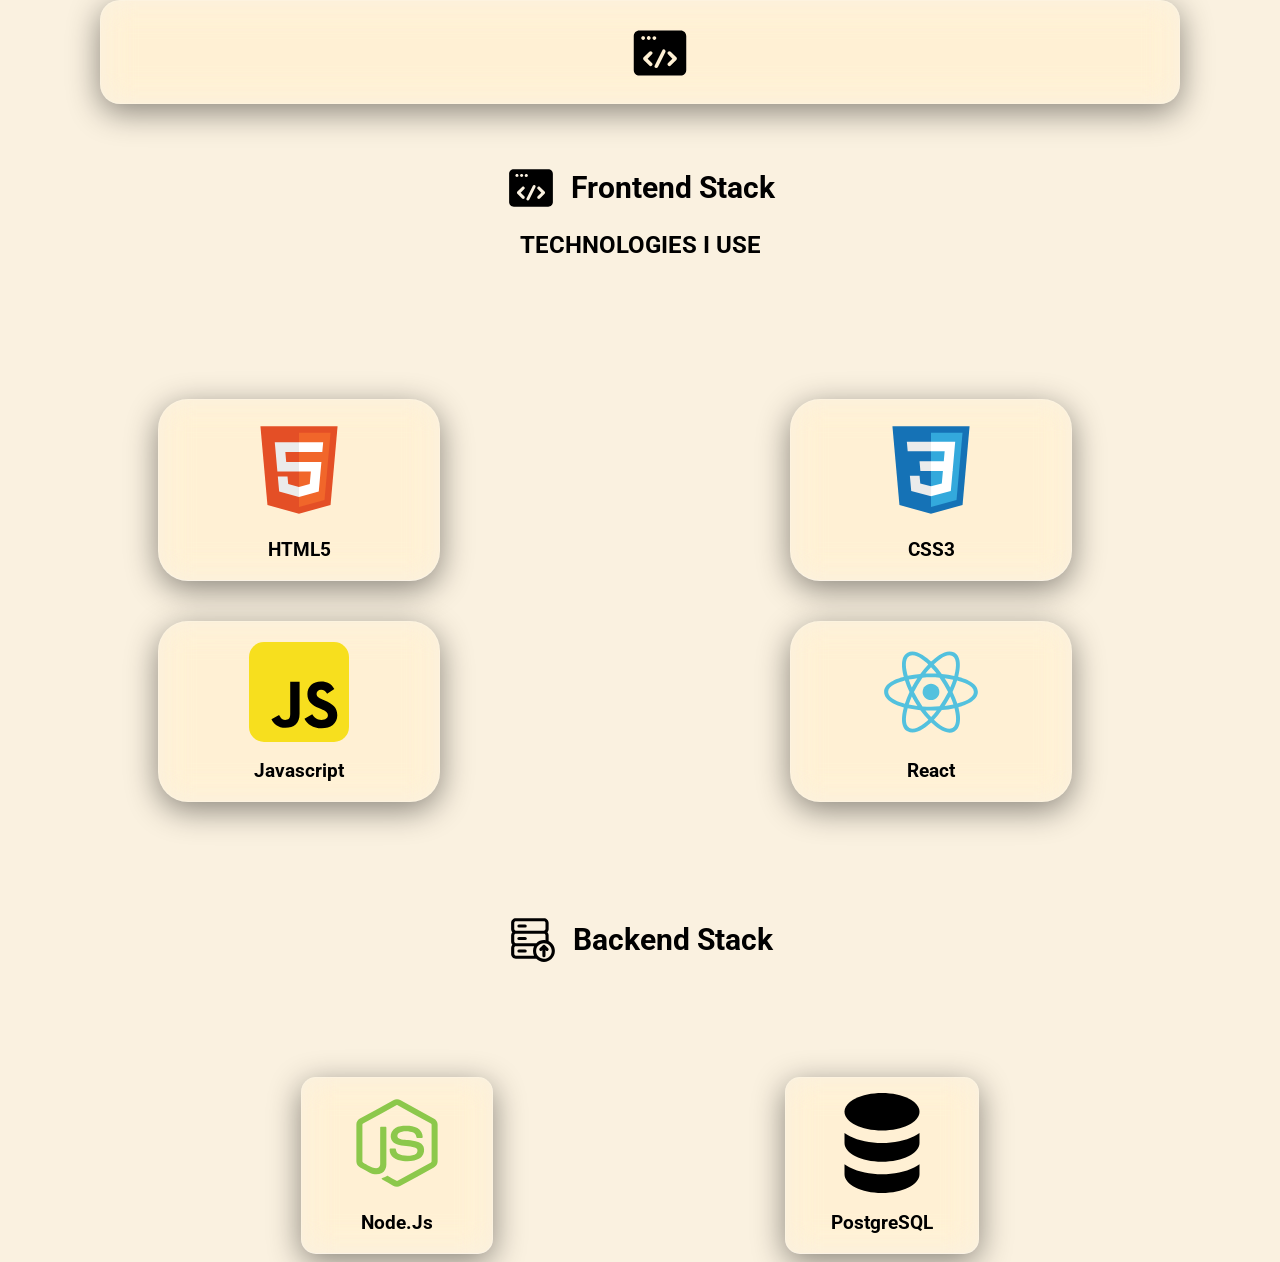
==== portfolio-stack.html @ edcf0ea4 "Initial commit: My portfolio website" ====
<!DOCTYPE html>
<html lang="en">
<head>
    <meta charset="UTF-8">
    <meta name="viewport" content="width=device-width, initial-scale=1.0">
    <title>Document</title>
    <link rel="stylesheet" href="portfolio-stack.css">
    <link rel="preconnect" href="https://fonts.googleapis.com">
    <link rel="preconnect" href="https://fonts.gstatic.com" crossorigin>
    <link href="https://fonts.googleapis.com/css2?family=Poppins:ital,wght@0,100;0,200;0,300;0,400;0,500;0,600;0,700;0,800;0,900;1,100;1,200;1,300;1,400;1,500;1,600;1,700;1,800;1,900&family=Roboto:ital,wght@0,100..900;1,100..900&display=swap" rel="stylesheet">
</head>
<body>
    <nav>
        <ul>
            <li>
                <a href="my-portfolio.html">
                    <img src="my-images/application-coding-web-code-write-svgrepo-com.svg" alt="">
                </a>
            </li>
        </ul>
    </nav>
    <header>
        <img src="my-images/application-coding-web-code-write-svgrepo-com.svg" alt="">
        <h1>
            Frontend Stack
        </h1>
    </header>
    <main>
        <h2>
            TECHNOLOGIES I USE
        </h2>
    </main>
    <section>
        <div class="html">
            <img src="my-images/html-svgrepo-com.svg" alt="">
            <h3>HTML5</h3>
        </div>
        <div class="css">
            <img src="my-images/css-svgrepo-com.svg" alt="">
            <h3>CSS3</h3>
        </div>
        <div class="js">
            <img src="my-images/javascript-svgrepo-com.svg" alt="">
            <h3>Javascript</h3>
        </div>
        <div class="react">
            <img src="my-images/react-svgrepo-com.svg" alt="">
            <h3>React</h3>
        </div>
    </section>

    <header class="header-2">
        <img src="my-images/database-ui-web-2-svgrepo-com.svg" alt="">
        <h1>
            Backend Stack
        </h1>
    </header>

    <section class="section-2">
        <div class="node-js">
            <img src="my-images/node-js-svgrepo-com.svg" alt="">
            <h3>Node.Js</h3>
        </div>
        <div class="database">
            <img src="my-images/database-svgrepo-com.svg" alt="">
            <h3>PostgreSQL</h3>
        </div>
    </section>

</body>
</html>
---- portfolio-stack.css ----
body {
    background-color: rgba(245, 222, 179, 0.405);  
    flex-wrap: wrap;
}

nav {
    position: fixed;
    top: 0;
    left: 0;
    right: 0;
    margin-left: 100px;
    margin-right: 100px;
    padding-top: 6px;
    border-radius: 20px;
    background: rgb(255, 255, 255, 0.06);
    border: 1px solid rgba(255, 255, 255, 0.14);
    backdrop-filter: blur(16px) saturate(180%);
    -webkit-backdrop-filter: blur(16px) saturate(180%);
    box-shadow: 0 8px 32px rgba(0, 0, 0, 0.45);
    display: flex;
    align-items: center;
    justify-content: center;
    z-index: 1;
}

nav li {
    list-style-type: none;
}
nav img {
    width: 60px;
    height: 60px;
    object-fit: cover;
    border-radius: 20px;
}

header {
    display: flex;
    align-items: center;
    justify-content: center;
    gap: 15px;
    margin-top: 150px;
}

header h1 {
    font-size: 30px;
    font-family: 'Roboto';
}

header img {
    height: 50px;
    width: 50px;
}

main h2 {
    font-family: 'Roboto';
    text-align: center;
    margin-top: 6px;
}

section {
    display: grid;
    grid-template-columns: repeat(2, 1fr);
    margin-top: 100px;
}

section .html, .css, .js, .react {
    display: flex;
    flex-direction: column;
    align-items: center;
    background: rgb(255, 255, 255, 0.06);
    border: 1px solid rgba(255, 255, 255, 0.14);
    backdrop-filter: blur(16px) saturate(180%);
    -webkit-backdrop-filter: blur(16px) saturate(180%);
    box-shadow: 0 8px 32px rgba(0, 0, 0, 0.45);
    border-radius: 30px;
    margin-top: 40px;
    margin-left: 150px;
    margin-right: 200px;
    padding-top: 20px;
    cursor: pointer;
}

section .html:hover {
    box-shadow: 0 8px 32px rgba(219, 72, 3, 0.45);
}

section .css:hover {
    box-shadow: 0 8px 32px rgba(3, 158, 219, 0.45);
}

section .js:hover {
    box-shadow: 0 8px 32px rgba(245, 226, 18, 0.45);
}

section .react:hover {
    box-shadow: 0 8px 32px rgba(109, 204, 242, 0.45);
}

section div img {
    height: 100px;
    width: 100px;
}

section div h3 {
    font-family: 'Roboto';
}

.header-2 {
    display: flex;
    align-items: center;
    justify-content: center;
    margin-top: 100px;
    gap: 15px;
}

.header-2 img {
    width: 50px;
    height: 50px;
}

.header-2 h1 {
    font-family: 'Roboto';
}

.section-2 {
    display: flex;
    align-items: center;
    justify-content: space-evenly;

}

.section-2 .node-js, .database {
    display: flex;
    flex-direction: column;
    align-items: center;
    background: rgb(255, 255, 255, 0.06);
    border: 1px solid rgba(255, 255, 255, 0.14);
    backdrop-filter: blur(16px) saturate(180%);
    -webkit-backdrop-filter: blur(16px) saturate(180%);
    box-shadow: 0 8px 32px rgba(0, 0, 0, 0.45);
    cursor: pointer;
    padding-top: 15px;
    padding-left: 45px;
    padding-right: 45px;
    border-radius: 15px;
}

.section-2 .node-js:hover {
    box-shadow: 0 8px 32px rgba(97, 245, 102, 0.45);
}

.section-2 .database:hover {
    box-shadow: 0 8px 32px rgba(9, 59, 78, 0.45);
}
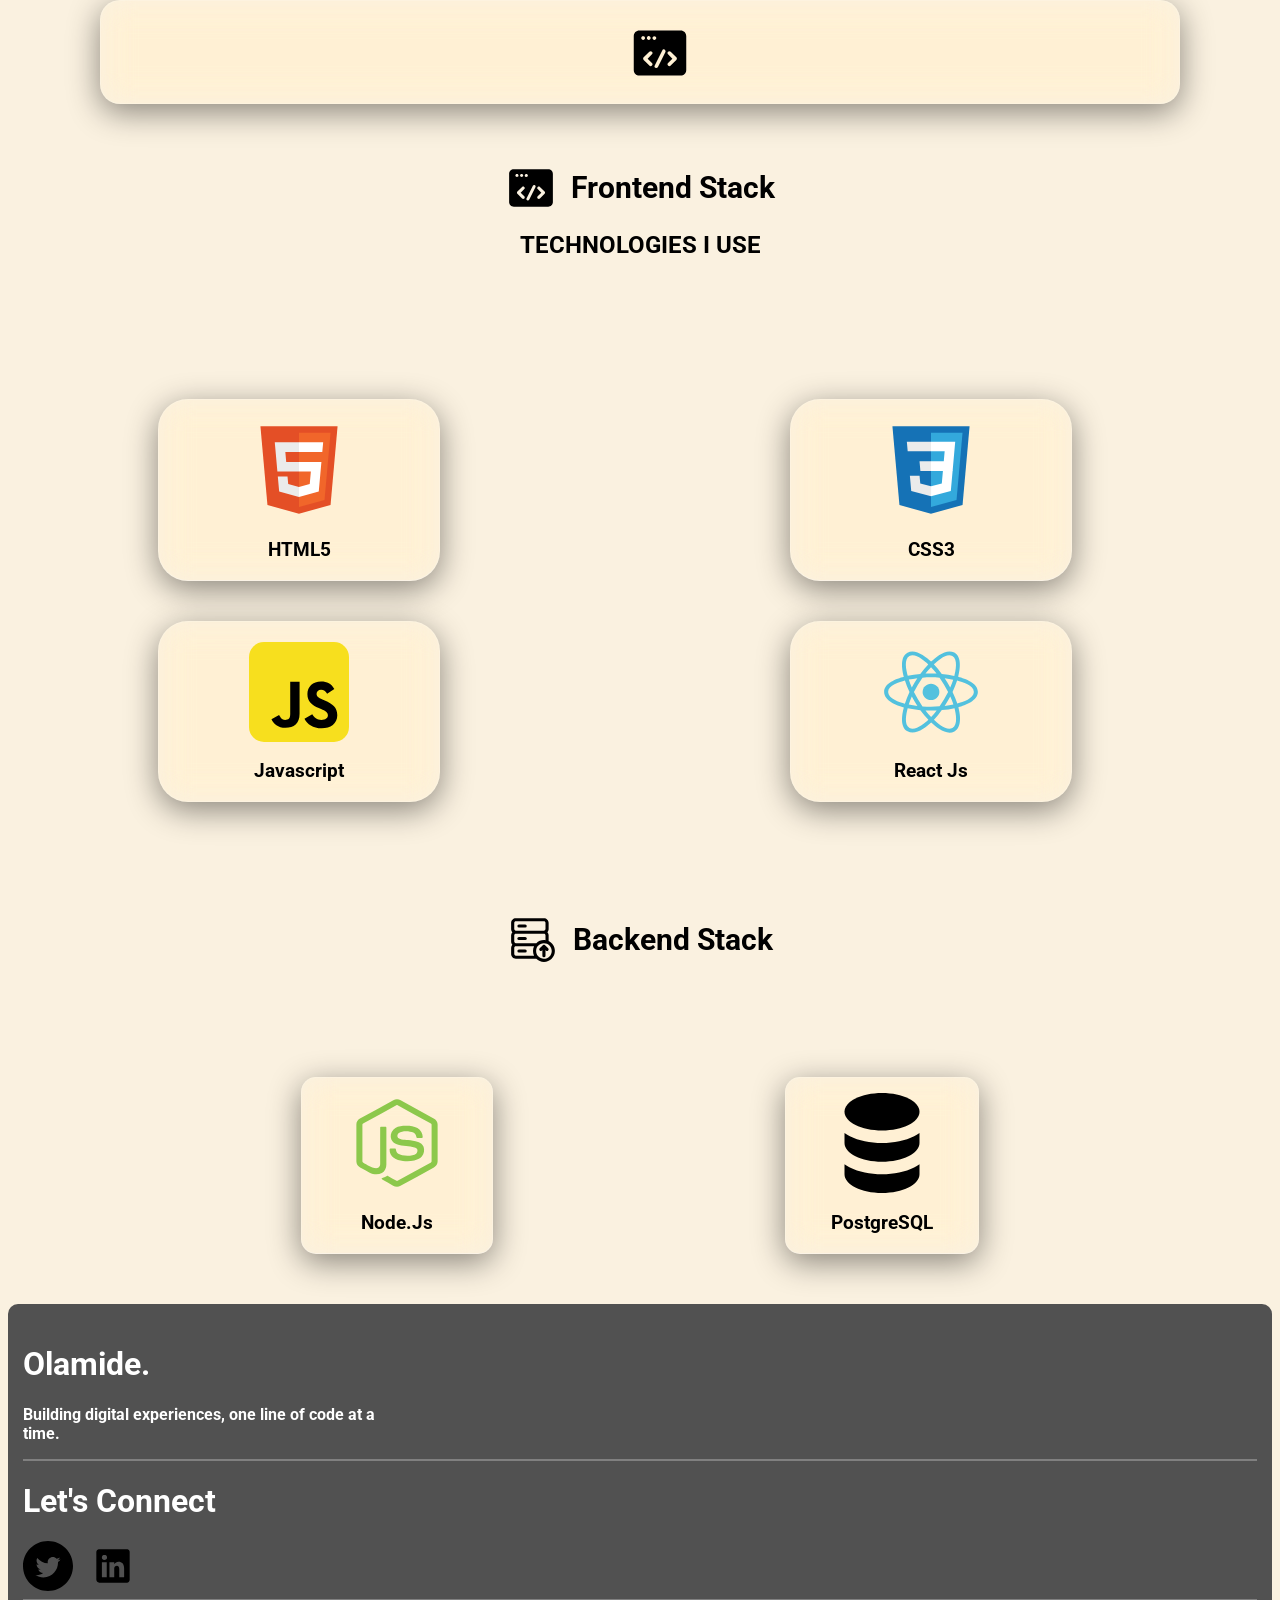
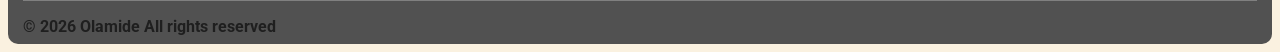
==== commit f90d3625: "Prepare portfolio for deployment" ====
--- a/portfolio-stack.html
+++ b/portfolio-stack.html
@@ -45,7 +45,7 @@
         </div>
         <div class="react">
             <img src="my-images/react-svgrepo-com.svg" alt="">
-            <h3>React</h3>
+            <h3>React Js</h3>
         </div>
     </section>
 
@@ -67,5 +67,26 @@
         </div>
     </section>
 
+    <footer>
+        <div>
+            <h1>Olamide.</h1>
+            <p>Building digital experiences, one line of code at a <br>
+            time.
+            </p>
+            <hr>
+        </div>
+        <div>
+            <h1>
+                Let's Connect
+            </h1>
+            <div class="connect">
+                <img src="my-images/twitter-round-svgrepo-com.svg" alt="">
+                <img src="my-images/linkedin-svgrepo-com.svg" alt="">
+            </div>
+        </div>
+        <hr>
+        <p>&copy; 2026 Olamide All rights reserved</p>
+    </footer>
+
 </body>
 </html>
--- a/portfolio-stack.css
+++ b/portfolio-stack.css
@@ -1,6 +1,5 @@
 body {
     background-color: rgba(245, 222, 179, 0.405);  
-    flex-wrap: wrap;
 }
 
 nav {
@@ -151,4 +150,53 @@
 
 .section-2 .database:hover {
     box-shadow: 0 8px 32px rgba(9, 59, 78, 0.45);
+}
+
+footer {
+    position: static;
+    bottom: 0;
+    left: 0;
+    right: 0;
+    background-color: rgb(81, 81, 81);
+    height: 200px;
+    /* border-radius: 20px; */
+    margin-top: 50px;
+    padding-top: 20px;
+    padding-bottom: 120px;
+    border-radius: 10px;
+}
+
+footer div h1 {
+    margin-left: 15px;
+    color: white;
+    font-family: 'Roboto';
+}
+
+footer div p {
+    margin-left: 15px;
+    color: white;
+    font-family: 'Roboto';
+}
+
+ hr {
+    margin-left: 15px;
+    margin-right: 15px;
+    border: 1px solid grey;
+}
+
+footer .connect {
+    display: flex;
+}
+
+footer .connect img {
+    height: 50px;
+    width: 50px;
+    margin-left: 15px;
+}
+
+footer p {
+    font-family: 'Roboto';
+    margin-left: 15px;
+    font-weight: bold;
+    color: rgb(31, 31, 31);
 }
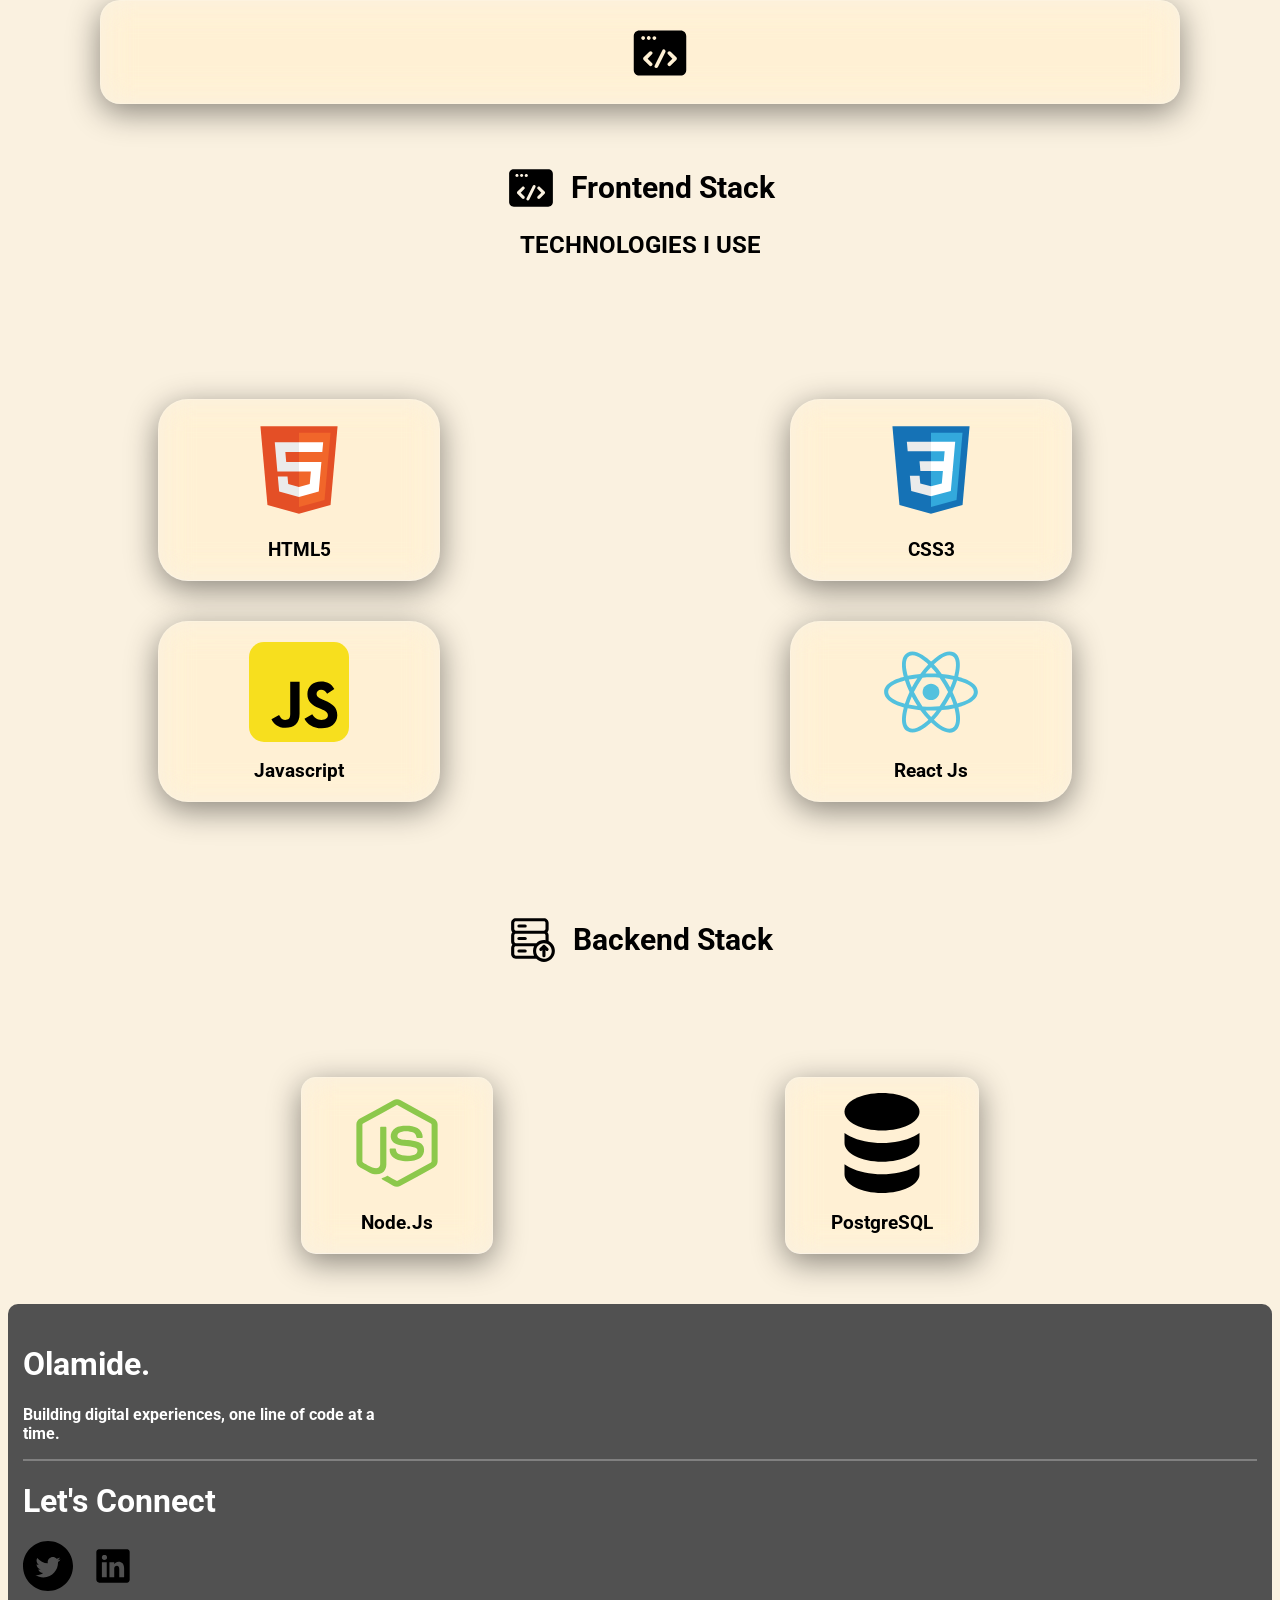
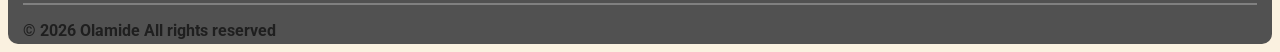
==== commit 019c3a1e: "Added resume section to portfolio" ====
--- a/portfolio-stack.html
+++ b/portfolio-stack.html
@@ -13,7 +13,7 @@
     <nav>
         <ul>
             <li>
-                <a href="my-portfolio.html">
+                <a href="index.html">
                     <img src="my-images/application-coding-web-code-write-svgrepo-com.svg" alt="">
                 </a>
             </li>
@@ -80,8 +80,12 @@
                 Let's Connect
             </h1>
             <div class="connect">
-                <img src="my-images/twitter-round-svgrepo-com.svg" alt="">
-                <img src="my-images/linkedin-svgrepo-com.svg" alt="">
+                <a href="https://x.com/@ultimate_1ne">
+                    <img src="my-images/twitter-round-svgrepo-com.svg" alt="">
+                </a>
+                <a href="https://linkedin.com/Olamide Ibrahim"></a>
+                    <img src="my-images/linkedin-svgrepo-com.svg">
+                </a>
             </div>
         </div>
         <hr>
